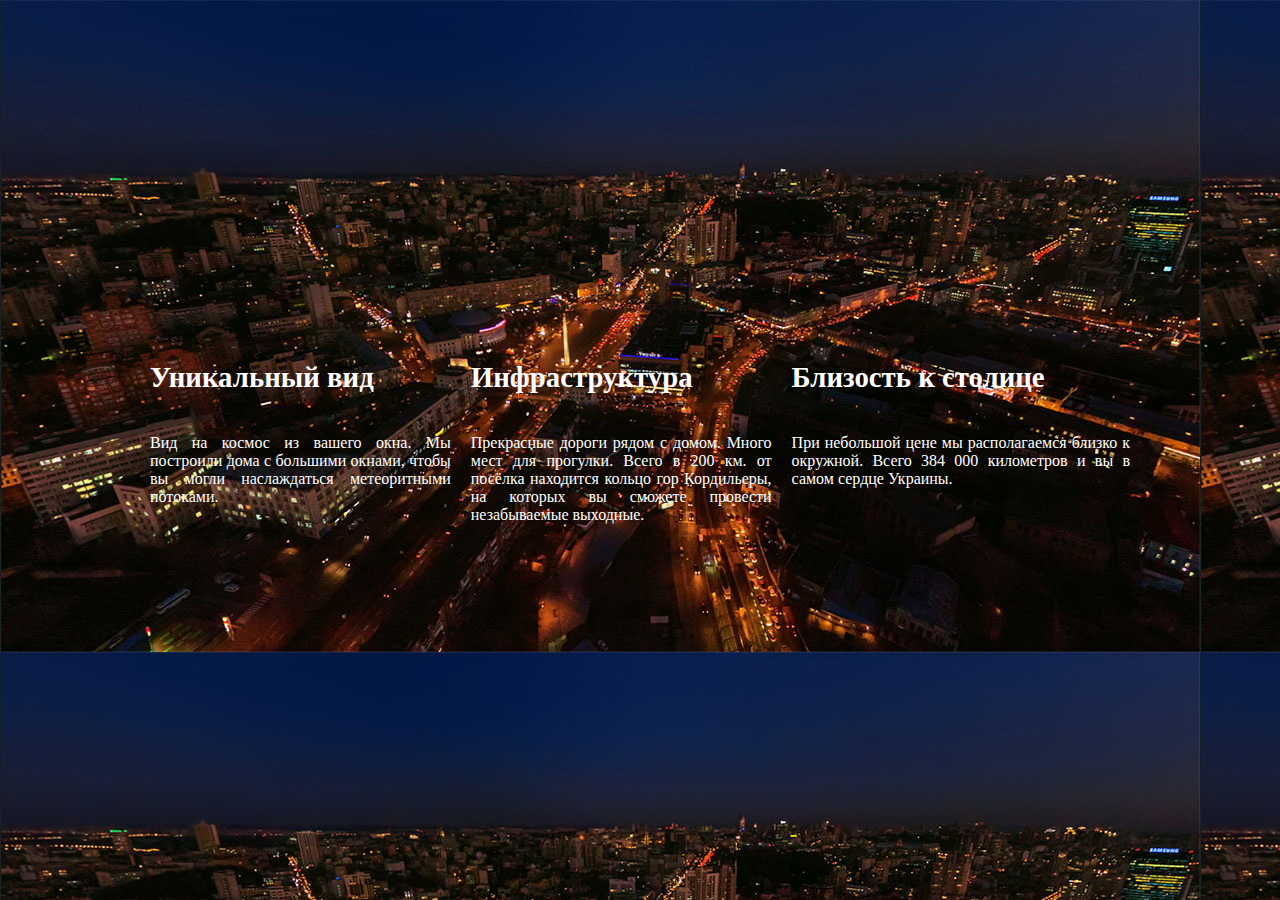
==== index1.html @ 9067d936 "v1.5" ====
<!DOCTYPE html>
<html lang="en">

<head>
    <meta charset="UTF-8">
    <meta name="viewport" content="width, initial-scale=1.0">
    <title>Приемущества</title>
    <link rel="stylesheet" href="style.css">
</head>

<body class="body-page1">
    <section class="page1">
        <div class="page1-content1">
            <h2>Уникальный вид</h2>
            <p>Вид на космос из вашего окна. Мы построили дома с большими окнами, чтобы вы могли наслаждаться метеоритными потоками.
            </p>
        </div>
        <div class="page1-content2">
            <h2>Инфраструктура</h2>
            <p>Прекрасные дороги рядом с домом. Много мест для прогулки. Всего в 200 км. от посёлка находится кольцо гор Кордильеры, на которых вы сможете провести незабываемые выходные.</p>
        </div>
        <div class="page1-content3">
            <h2>Близость к столице</h2>
            <p>При небольшой цене мы располагаемся близко к окружной. Всего 384 000 километров и вы в самом сердце Украины.</p>
        </div>

    </section>
</body>

</html>
---- style.css ----
.body_font-prop {
    font: 16px/1.5 Arial;
    color: #303846;
}

h1 {
    margin-top: 0;
    margin-bottom: 0;
    font-size: 3em;
}

h2 {
    margin-top: 0;
    margin-bottom: 0.5;
    font-size: 1.8em;
}

.header-img {
    width: 50px;
    height: 50px;
    margin-top: 5px;
    margin-left: 5px;
    margin-right: 5px;
    float: left;
}

.header-style {
    height: 60px;
    width: 1270px;
    padding: 5px 20px;
    margin-top: -8px;
    background-color: #fff;
    position: fixed;
}

p {
    float: left;
}

.nav ul {
    float: right;
    padding: 0;
    margin: 0;
    list-style: none;
}

.nav>ul {
    display: inline-flex;
}

.nav li {
    position: relative;
    right: 20px;
    padding: 15px 10px;
    cursor: pointer;
}

.sub-menu {
    position: relative;
    display: none;
    background-color: black;
    min-width: 200px;
}

.nav li:hover>.sub-menu {
    position: absolute;
    display: block;
    padding-top: 25px;
    width: max-content;
    background: #fff;
    box-shadow: 5px 5px 5px 0px rgba(240, 240, 240, 1);
}

.nav a {
    text-decoration: none;
    color: black;
}

.nav .nav-title {
    color: black;
    font-weight: bold;
    text-decoration: none;
}

.main-content {
    height: 500px;
    background-image: url(banner.png);
    background-position: center;
    background-size: cover;
}

.main-img-spase {
    height: 700px;
    width: 1270px;
}

div.conteiner1 {
    display: block;
    padding-top: 60px;
    padding-bottom: 60px;
    width: 1000px;
}

.main-img-logo {
    width: 150px;
    height: 150px;
    position: absolute;
    top: 30%;
    left: 50%;
    margin-right: -50%;
    transform: translate(-50%, -50%)
}

div.conteiner1 h1 {
    position: absolute;
    color: white;
    top: 50%;
    left: 50%;
    margin-right: -50%;
    transform: translate(-50%, -50%)
}

div.conteiner1 h4 {
    position: absolute;
    color: white;
    top: 55%;
    left: 50%;
    margin-right: -50%;
    transform: translate(-50%, -50%)
}

div.conteiner1 a {
    width: 120px;
    height: 30px;
    margin-top: 10px;
    transform: translate(-50%, -50%);
    position: absolute;
    border: 1px solid white;
    border-radius: 10px;
    top: 65%;
    left: 50%;
    color: white;
    text-decoration: none;
    font-weight: bold;
    font-size: 1em;
    padding-left: 10px;
    padding-right: 10px;
    padding-top: 5px;
}

.body-page1 {
    background-image: url(Vid_iz_okna_2.jpg);
}

.page1 {
    width: 1000px;
    display: flex;
    position: absolute;
    top: 50%;
    left: 50%;
    margin-right: -50%;
    transform: translate(-50%, -50%);
    /* border: 1px solid green; */
    color: white;
}

.page1-content1 {
    width: 320px;
    position: relative;
    margin: 0 auto;
    /* border: 1px solid red; */
    text-align: justify;
    padding: 10px;
}

.page1-content2 {
    width: 320px;
    position: relative;
    margin: 0 auto;
    /* border: 1px solid red; */
    text-align: justify;
    padding: 10px;
}

.page1-content3 {
    width: 360px;
    position: relative;
    margin: 0 auto;
    /* border: 1px solid red; */
    text-align: justify;
    padding: 10px;
}
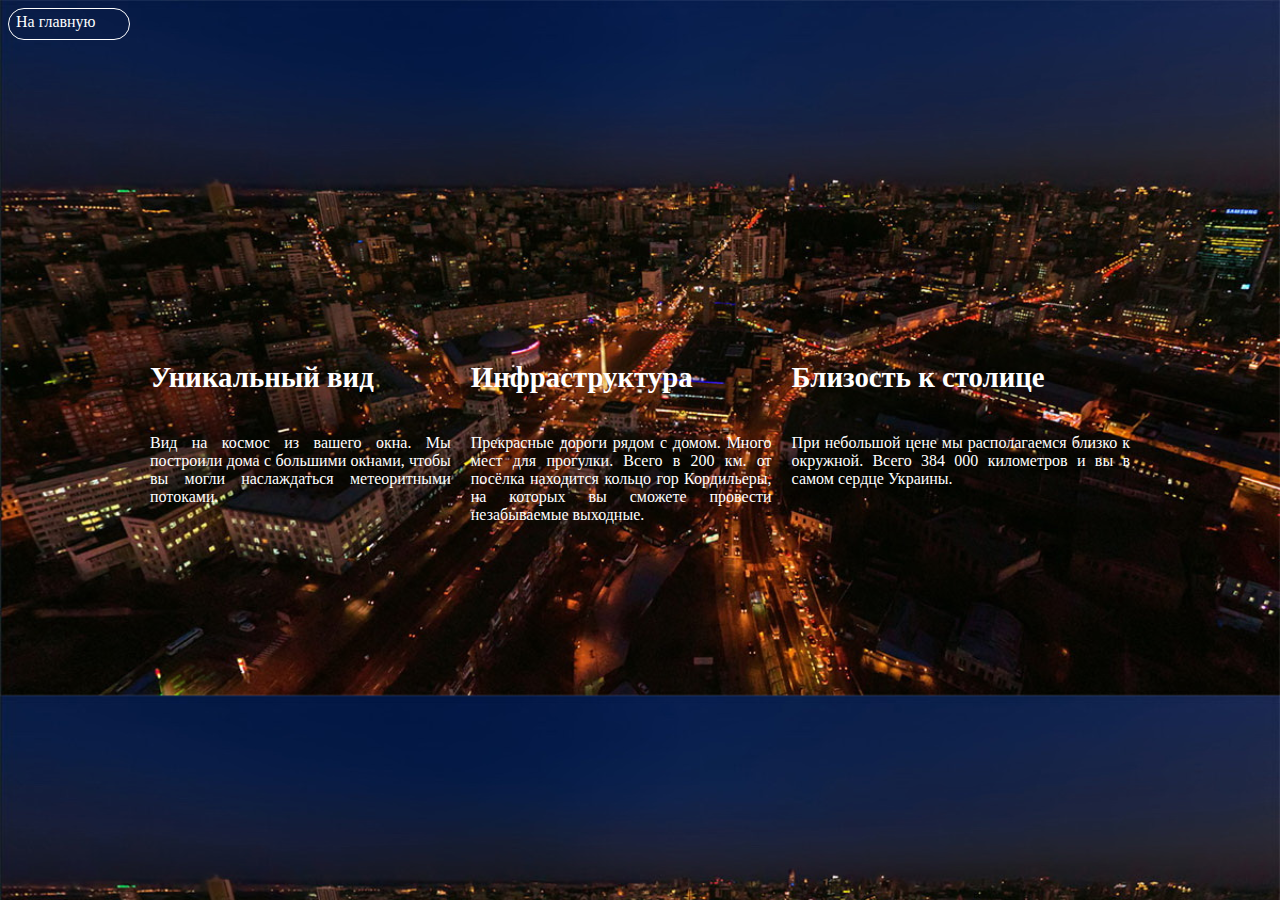
==== commit 8e5f0a44: "v1.8" ====
--- a/index1.html
+++ b/index1.html
@@ -9,6 +9,7 @@
 </head>
 
 <body class="body-page1">
+    <div class="body-nav"><a href="index.html">На главную</a></div>
     <section class="page1">
         <div class="page1-content1">
             <h2>Уникальный вид</h2>
--- a/style.css
+++ b/style.css
@@ -150,6 +150,7 @@
 
 .body-page1 {
     background-image: url(Vid_iz_okna_2.jpg);
+    background-size: cover;
 }
 
 .page1 {
@@ -168,7 +169,6 @@
     width: 320px;
     position: relative;
     margin: 0 auto;
-    /* border: 1px solid red; */
     text-align: justify;
     padding: 10px;
 }
@@ -177,7 +177,6 @@
     width: 320px;
     position: relative;
     margin: 0 auto;
-    /* border: 1px solid red; */
     text-align: justify;
     padding: 10px;
 }
@@ -186,7 +185,93 @@
     width: 360px;
     position: relative;
     margin: 0 auto;
-    /* border: 1px solid red; */
-    text-align: justify;
-    padding: 10px;
+    text-align: justify;
+    padding: 10px;
+}
+
+.body-page2 {
+    /* background-color: #f7f7f7; */
+    background-image: url(Blue-lagune.jpg);
+    background-size: cover;
+}
+
+.page2 {
+    width: 1000px;
+    display: flex;
+    position: absolute;
+    top: 50%;
+    left: 50%;
+    margin-right: -50%;
+    transform: translate(-50%, -50%);
+    color: black;
+    padding-top: 60px;
+    padding-bottom: 60px;
+}
+
+.page2-content1 {
+    width: 45%;
+    height: 30%;
+    position: relative;
+    text-align: justify;
+    padding: 10px;
+    margin-left: 50px;
+}
+
+div.page2-content2 {
+    width: 30%;
+    display: inline-flex;
+    margin-right: 20%;
+    margin-top: 0%;
+}
+
+.page3 {
+    width: 1000px;
+    display: flex;
+    position: absolute;
+    top: 50%;
+    left: 50%;
+    margin-right: -50%;
+    transform: translate(-50%, -50%);
+    color: black;
+    padding-top: 60px;
+    padding-bottom: 60px;
+}
+
+.page3-content1 {
+    width: 45%;
+    height: 30%;
+    position: relative;
+    text-align: justify;
+    padding: 10px;
+    margin-left: 50px;
+}
+
+div.page3-content2 {
+    width: 30%;
+    display: inline-flex;
+    margin-right: 20%;
+    margin-top: 0%;
+}
+
+.body-page3 {
+    background-image: url(Blue-sea.jpg);
+    background-size: cover;
+}
+
+.body-nav {
+    width: 120px;
+    height: 30px;
+    border: 1px solid white;
+    border-radius: 20px;
+    display: flex;
+    position: absolute;
+    color: white;
+}
+
+.body-nav>a {
+    color: white;
+    text-decoration: none;
+    text-align: center;
+    margin-left: 7px;
+    margin-top: 4px;
 }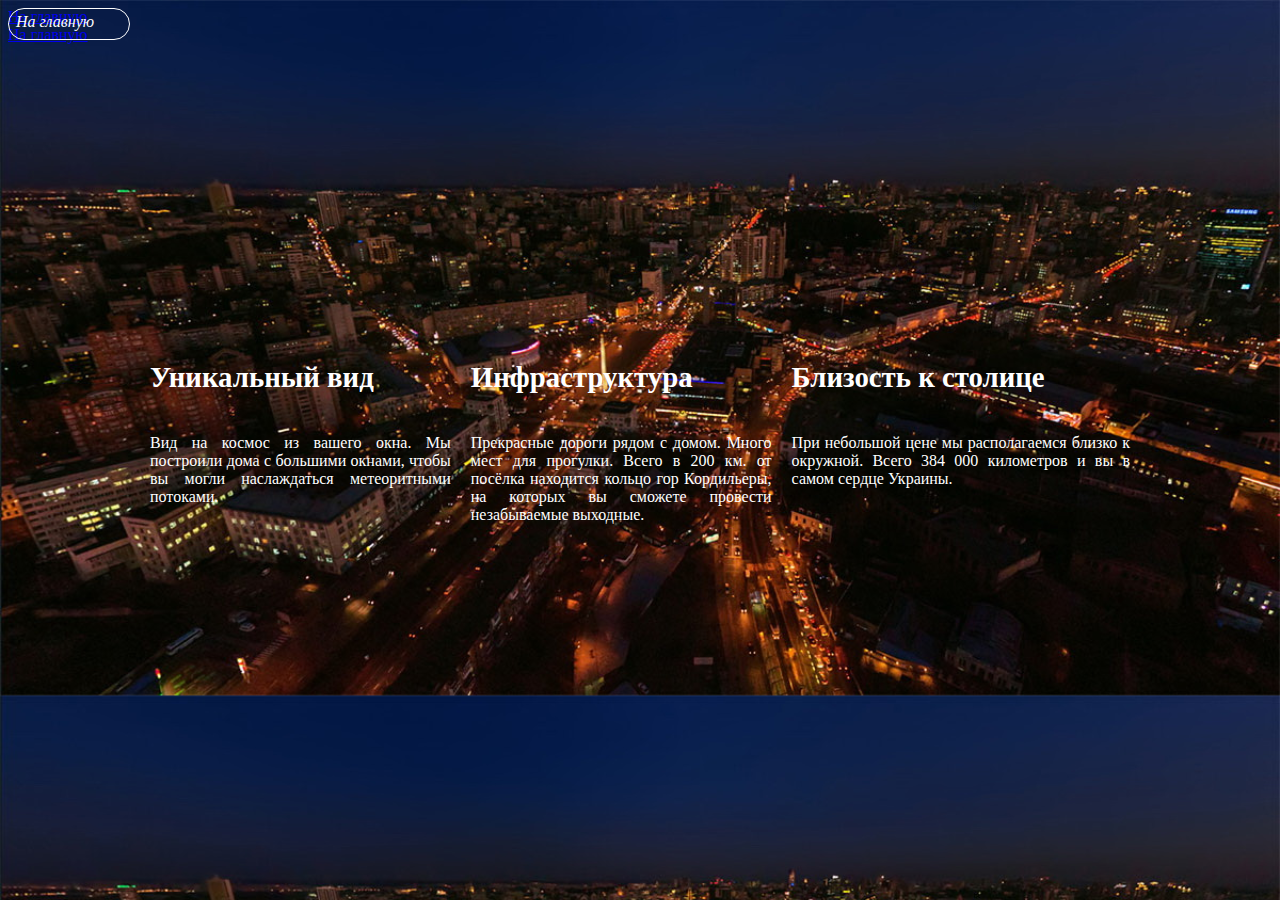
==== commit cfced2ee: "v1.9" ====
--- a/index1.html
+++ b/index1.html
@@ -9,7 +9,9 @@
 </head>
 
 <body class="body-page1">
-    <div class="body-nav"><a href="index.html">На главную</a></div>
+    <div class="body-nav1"><a href="index.html">На главную</a></div>
+    <div class="body-nav2"><a href="index2.html">На главную</a></div>
+    <div class="body-nav3"><a href="index3.html">На главную</a></div>
     <section class="page1">
         <div class="page1-content1">
             <h2>Уникальный вид</h2>
--- a/style.css
+++ b/style.css
@@ -258,7 +258,7 @@
     background-size: cover;
 }
 
-.body-nav {
+.body-nav1 {
     width: 120px;
     height: 30px;
     border: 1px solid white;
@@ -268,10 +268,11 @@
     color: white;
 }
 
-.body-nav>a {
+.body-nav1>a {
     color: white;
     text-decoration: none;
     text-align: center;
     margin-left: 7px;
     margin-top: 4px;
+    font-style: italic;
 }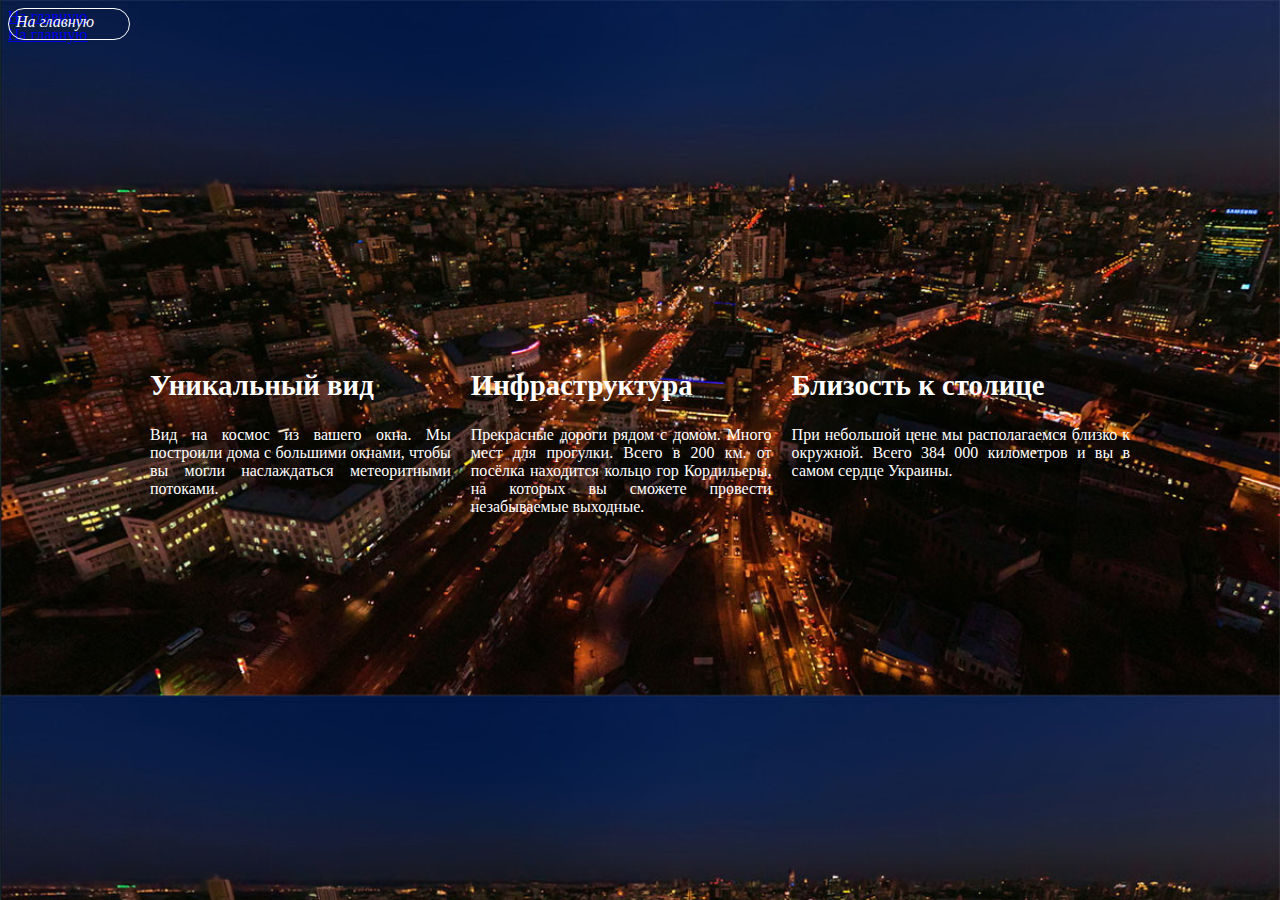
==== commit 51bae35f: "v2.2" ====
--- a/index1.html
+++ b/index1.html
@@ -9,20 +9,20 @@
 </head>
 
 <body class="body-page1">
-    <div class="body-nav1"><a href="index.html">На главную</a></div>
+    <div class="body-nav1 position-absolute"><a href="index.html">На главную</a></div>
     <div class="body-nav2"><a href="index2.html">На главную</a></div>
     <div class="body-nav3"><a href="index3.html">На главную</a></div>
-    <section class="page1">
-        <div class="page1-content1">
+    <section class="page1 position-absolute">
+        <div class="page1-content1 position-rel">
             <h2>Уникальный вид</h2>
             <p>Вид на космос из вашего окна. Мы построили дома с большими окнами, чтобы вы могли наслаждаться метеоритными потоками.
             </p>
         </div>
-        <div class="page1-content2">
+        <div class="page1-content2 position-rel">
             <h2>Инфраструктура</h2>
             <p>Прекрасные дороги рядом с домом. Много мест для прогулки. Всего в 200 км. от посёлка находится кольцо гор Кордильеры, на которых вы сможете провести незабываемые выходные.</p>
         </div>
-        <div class="page1-content3">
+        <div class="page1-content3 position-rel">
             <h2>Близость к столице</h2>
             <p>При небольшой цене мы располагаемся близко к окружной. Всего 384 000 километров и вы в самом сердце Украины.</p>
         </div>
--- a/style.css
+++ b/style.css
@@ -1,278 +1,394 @@
-.body_font-prop {
-    font: 16px/1.5 Arial;
-    color: #303846;
-}
-
-h1 {
-    margin-top: 0;
-    margin-bottom: 0;
-    font-size: 3em;
-}
-
-h2 {
-    margin-top: 0;
-    margin-bottom: 0.5;
-    font-size: 1.8em;
-}
-
-.header-img {
-    width: 50px;
-    height: 50px;
-    margin-top: 5px;
-    margin-left: 5px;
-    margin-right: 5px;
-    float: left;
-}
-
-.header-style {
-    height: 60px;
-    width: 1270px;
-    padding: 5px 20px;
-    margin-top: -8px;
-    background-color: #fff;
-    position: fixed;
-}
-
-p {
-    float: left;
-}
-
-.nav ul {
-    float: right;
-    padding: 0;
-    margin: 0;
-    list-style: none;
-}
-
-.nav>ul {
-    display: inline-flex;
-}
-
-.nav li {
-    position: relative;
-    right: 20px;
-    padding: 15px 10px;
-    cursor: pointer;
-}
-
-.sub-menu {
-    position: relative;
-    display: none;
-    background-color: black;
-    min-width: 200px;
-}
-
-.nav li:hover>.sub-menu {
-    position: absolute;
-    display: block;
-    padding-top: 25px;
-    width: max-content;
-    background: #fff;
-    box-shadow: 5px 5px 5px 0px rgba(240, 240, 240, 1);
-}
-
-.nav a {
-    text-decoration: none;
-    color: black;
-}
-
-.nav .nav-title {
-    color: black;
-    font-weight: bold;
-    text-decoration: none;
-}
-
-.main-content {
-    height: 500px;
-    background-image: url(banner.png);
-    background-position: center;
-    background-size: cover;
-}
-
-.main-img-spase {
-    height: 700px;
-    width: 1270px;
-}
-
-div.conteiner1 {
-    display: block;
-    padding-top: 60px;
-    padding-bottom: 60px;
-    width: 1000px;
-}
-
-.main-img-logo {
-    width: 150px;
-    height: 150px;
-    position: absolute;
-    top: 30%;
-    left: 50%;
-    margin-right: -50%;
-    transform: translate(-50%, -50%)
-}
-
-div.conteiner1 h1 {
-    position: absolute;
-    color: white;
-    top: 50%;
-    left: 50%;
-    margin-right: -50%;
-    transform: translate(-50%, -50%)
-}
-
-div.conteiner1 h4 {
-    position: absolute;
-    color: white;
-    top: 55%;
-    left: 50%;
-    margin-right: -50%;
-    transform: translate(-50%, -50%)
-}
-
-div.conteiner1 a {
-    width: 120px;
-    height: 30px;
-    margin-top: 10px;
-    transform: translate(-50%, -50%);
-    position: absolute;
-    border: 1px solid white;
-    border-radius: 10px;
-    top: 65%;
-    left: 50%;
-    color: white;
-    text-decoration: none;
-    font-weight: bold;
-    font-size: 1em;
-    padding-left: 10px;
-    padding-right: 10px;
-    padding-top: 5px;
-}
-
-.body-page1 {
-    background-image: url(Vid_iz_okna_2.jpg);
-    background-size: cover;
-}
-
-.page1 {
-    width: 1000px;
-    display: flex;
-    position: absolute;
-    top: 50%;
-    left: 50%;
-    margin-right: -50%;
-    transform: translate(-50%, -50%);
-    /* border: 1px solid green; */
-    color: white;
-}
-
-.page1-content1 {
-    width: 320px;
-    position: relative;
-    margin: 0 auto;
-    text-align: justify;
-    padding: 10px;
-}
-
-.page1-content2 {
-    width: 320px;
-    position: relative;
-    margin: 0 auto;
-    text-align: justify;
-    padding: 10px;
-}
-
-.page1-content3 {
-    width: 360px;
-    position: relative;
-    margin: 0 auto;
-    text-align: justify;
-    padding: 10px;
-}
-
-.body-page2 {
-    /* background-color: #f7f7f7; */
-    background-image: url(Blue-lagune.jpg);
-    background-size: cover;
-}
-
-.page2 {
-    width: 1000px;
-    display: flex;
-    position: absolute;
-    top: 50%;
-    left: 50%;
-    margin-right: -50%;
-    transform: translate(-50%, -50%);
-    color: black;
-    padding-top: 60px;
-    padding-bottom: 60px;
-}
-
-.page2-content1 {
-    width: 45%;
-    height: 30%;
-    position: relative;
-    text-align: justify;
-    padding: 10px;
-    margin-left: 50px;
-}
-
-div.page2-content2 {
-    width: 30%;
-    display: inline-flex;
-    margin-right: 20%;
-    margin-top: 0%;
-}
-
-.page3 {
-    width: 1000px;
-    display: flex;
-    position: absolute;
-    top: 50%;
-    left: 50%;
-    margin-right: -50%;
-    transform: translate(-50%, -50%);
-    color: black;
-    padding-top: 60px;
-    padding-bottom: 60px;
-}
-
-.page3-content1 {
-    width: 45%;
-    height: 30%;
-    position: relative;
-    text-align: justify;
-    padding: 10px;
-    margin-left: 50px;
-}
-
-div.page3-content2 {
-    width: 30%;
-    display: inline-flex;
-    margin-right: 20%;
-    margin-top: 0%;
-}
-
-.body-page3 {
-    background-image: url(Blue-sea.jpg);
-    background-size: cover;
-}
-
-.body-nav1 {
-    width: 120px;
-    height: 30px;
-    border: 1px solid white;
-    border-radius: 20px;
-    display: flex;
-    position: absolute;
-    color: white;
-}
-
-.body-nav1>a {
-    color: white;
-    text-decoration: none;
-    text-align: center;
-    margin-left: 7px;
-    margin-top: 4px;
-    font-style: italic;
-}+                .body_font-prop {
+                    font: 16px/1.5 Arial;
+                    color: #303846;
+                }
+                
+                h1 {
+                    margin-top: 0;
+                    margin-bottom: 0;
+                    font-size: 3em;
+                }
+                
+                h2 {
+                    margin-top: 0;
+                    margin-bottom: 0.5;
+                    font-size: 1.8em;
+                }
+                
+                .header-img {
+                    width: 50px;
+                    height: 50px;
+                    margin-top: 5px;
+                    margin-left: 5px;
+                    margin-right: 10px;
+                    float: left;
+                }
+                
+                .header-style {
+                    height: 60px;
+                    width: 1270px;
+                    padding: 5px 20px;
+                    margin-top: -8px;
+                    background-color: #fff;
+                    position: fixed;
+                }
+                
+                .header-style>div:nth-child(1)>p:nth-child(2) {
+                    float: left;
+                    width: max-content;
+                }
+                
+                .header-style a {
+                    color: #000000;
+                    text-decoration: none;
+                }
+                
+                .nav ul {
+                    float: right;
+                    padding: 0;
+                    margin: 0;
+                    list-style: none;
+                }
+                
+                .nav>ul {
+                    display: inline-flex;
+                }
+                
+                .nav li {
+                    right: 40px;
+                    padding: 15px 10px;
+                    cursor: pointer;
+                }
+                
+                .nav a {
+                    text-decoration: none;
+                    color: #000000;
+                }
+                
+                .nav .nav-title {
+                    color: #000000;
+                    font-weight: bold;
+                    text-decoration: none;
+                }
+                
+                .main-content {
+                    height: 600px;
+                    background-image: url(banner.png);
+                    background-position: center;
+                    background-size: cover;
+                }
+                
+                .main-img-spase {
+                    height: 700px;
+                    width: 1270px;
+                }
+                
+                div.conteiner1 {
+                    display: block;
+                    padding-top: 60px;
+                    padding-bottom: 60px;
+                    width: 1000px;
+                }
+                
+                .main-img-logo {
+                    width: 150px;
+                    height: 150px;
+                    top: 30%;
+                    left: 50%;
+                    margin-right: -50%;
+                    transform: translate(-50%, -50%)
+                }
+                
+                div.conteiner1 h1 {
+                    color: #ffffff;
+                    top: 50%;
+                    left: 50%;
+                    margin-right: -50%;
+                    transform: translate(-50%, -50%)
+                }
+                
+                div.conteiner1 h4 {
+                    color: #ffffff;
+                    top: 55%;
+                    left: 50%;
+                    margin-right: -50%;
+                    transform: translate(-50%, -50%)
+                }
+                
+                div.conteiner1 a {
+                    width: 120px;
+                    height: 30px;
+                    margin-top: 10px;
+                    transform: translate(-50%, -50%);
+                    border: 1px solid #ffffff;
+                    border-radius: 10px;
+                    top: 65%;
+                    left: 50%;
+                    color: #ffffff;
+                    text-decoration: none;
+                    font-weight: bold;
+                    font-size: 1em;
+                    padding-left: 10px;
+                    padding-right: 10px;
+                    padding-top: 5px;
+                }
+                
+                .body-page1 {
+                    background-image: url(Vid_iz_okna_2.jpg);
+                    background-size: cover;
+                }
+                
+                .page1 {
+                    width: 1000px;
+                    display: flex;
+                    top: 50%;
+                    left: 50%;
+                    margin-right: -50%;
+                    transform: translate(-50%, -50%);
+                    color: #ffffff;
+                }
+                
+                .page1-content1 {
+                    width: 320px;
+                    margin: 0 auto;
+                    text-align: justify;
+                    padding: 10px;
+                }
+                
+                .page1-content2 {
+                    width: 320px;
+                    margin: 0 auto;
+                    text-align: justify;
+                    padding: 10px;
+                }
+                
+                .page1-content3 {
+                    width: 360px;
+                    margin: 0 auto;
+                    text-align: justify;
+                    padding: 10px;
+                }
+                
+                .body-page2 {
+                    background-image: url(Blue-lagune.jpg);
+                    background-size: cover;
+                }
+                
+                .page2 {
+                    width: 1000px;
+                    display: flex;
+                    top: 50%;
+                    left: 50%;
+                    margin-right: -50%;
+                    transform: translate(-50%, -50%);
+                    color: #000000;
+                    padding-top: 60px;
+                    padding-bottom: 60px;
+                }
+                
+                .page2-content1 {
+                    width: 45%;
+                    height: 30%;
+                    text-align: justify;
+                    padding: 10px;
+                    margin-left: 50px;
+                }
+                
+                div.page2-content2 {
+                    width: 30%;
+                    display: inline-flex;
+                    margin-right: 20%;
+                    margin-top: 0%;
+                }
+                
+                .page3 {
+                    width: 1000px;
+                    display: flex;
+                    top: 50%;
+                    left: 50%;
+                    margin-right: -50%;
+                    transform: translate(-50%, -50%);
+                    color: #000000;
+                    padding-top: 60px;
+                    padding-bottom: 60px;
+                }
+                
+                .page3-content1 {
+                    width: 45%;
+                    height: 30%;
+                    text-align: justify;
+                    padding: 10px;
+                    margin-left: 50px;
+                }
+                
+                div.page3-content2 {
+                    width: 30%;
+                    display: inline-flex;
+                    margin-right: 20%;
+                    margin-top: 0%;
+                }
+                
+                .body-page3 {
+                    background-image: url(Blue-sea.jpg);
+                    background-size: cover;
+                }
+                
+                .body-nav1 {
+                    width: 120px;
+                    height: 30px;
+                    border: 1px solid #ffffff;
+                    border-radius: 20px;
+                    display: flex;
+                    color: #ffffff;
+                }
+                
+                .body-nav1>a {
+                    color: #ffffff;
+                    text-decoration: none;
+                    text-align: center;
+                    margin-left: 7px;
+                    margin-top: 4px;
+                    font-style: italic;
+                }
+                
+                .form-factor {
+                    height: 600px;
+                    background-color: #f7f7f7;
+                    display: flex;
+                    margin-top: 465px;
+                }
+                
+                .field {
+                    clear: both;
+                    text-align: right;
+                }
+                
+                label {
+                    float: left;
+                }
+                
+                .frame-info {
+                    width: 150px;
+                    height: 30px;
+                    padding: 0px;
+                    border-width: 1px;
+                    background-color: #ffffff;
+                }
+                
+                #feedback {
+                    width: 400px;
+                    height: 400px;
+                    top: 300px;
+                    left: 50%;
+                    margin-right: -50%;
+                    transform: translate(-50%, -50%);
+                }
+                
+                #feedback>h2:nth-child(1) {
+                    padding-top: 50px;
+                }
+                
+                #feedback>h2:nth-child(1) {
+                    text-align: center;
+                }
+                
+                .send-form {
+                    left: 670px;
+                    height: 40px;
+                    top: 535px;
+                    border-radius: 10px;
+                    color: #09d3ac;
+                    border: 1px solid #09d3ac;
+                    text-decoration: none;
+                    font-weight: bold;
+                    font-size: 1em;
+                }
+                
+                .customer-info>div:nth-child(2)>p:nth-child(1)>lebel:nth-child(1) {
+                    float: left;
+                }
+                
+                .customer-info>div:nth-child(3)>p:nth-child(1)>lebel:nth-child(1) {
+                    float: left;
+                }
+                
+                fieldset.customer-info:nth-child(3)>legend:nth-child(1) {
+                    color: #09d3ac;
+                }
+                
+                fieldset.customer-info:nth-child(2)>legend:nth-child(1) {
+                    color: #09d3ac;
+                }
+                
+                .customer-info {
+                    border: 1px solid #09d3ac;
+                }
+                
+                footer {
+                    background-color: #000000;
+                    color: #ffffff;
+                    bottom: -700px;
+                    position: absolute;
+                    left: 0px;
+                    right: 0px;
+                    height: 100px;
+                }
+                
+                footer .footer-img {
+                    width: 50px;
+                    height: 50px;
+                    margin-top: 5px;
+                    margin-left: 5px;
+                    margin-right: 10px;
+                    float: left;
+                }
+                
+                footer>div {
+                    flex-shrink: 0;
+                }
+                
+                form>h2 {
+                    margin-bottom: 5px;
+                }
+                
+                .footer-heading {
+                    font-size: 1em;
+                    color: #ffffff;
+                    text-decoration: none;
+                }
+                
+                .project-doc {
+                    top: 12px;
+                    right: 540px;
+                }
+                
+                footer .about-build {
+                    float: right;
+                    right: 40px;
+                    top: 12px;
+                }
+                
+                .project-build {
+                    color: #ffffff;
+                    text-decoration: none;
+                }
+                
+                .footer-moon-sea {
+                    font-size: 1em;
+                    color: #ffffff;
+                    text-decoration: none;
+                    top: 17px;
+                }
+                
+                .footer-year {
+                    top: 10px;
+                    left: -60px;
+                }
+                
+                .position-rel {
+                    position: relative;
+                }
+                
+                .position-absolute {
+                    position: absolute;
+                }